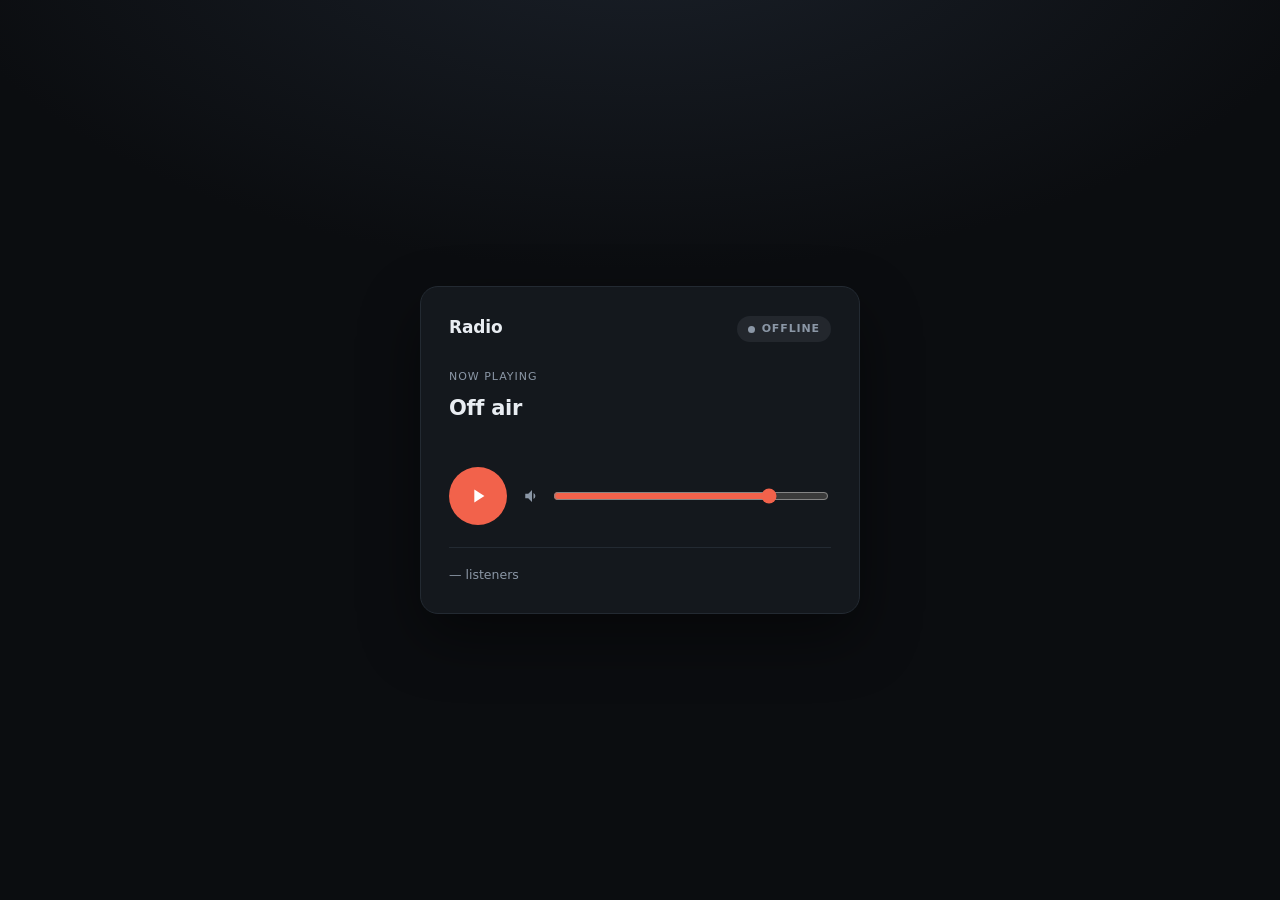
==== web/index.html @ 4fc3e3ca "Decode HTML entities in Icecast metadata /status-json.xsl HTML-entity-escapes text fields even in it" ====
<!doctype html>
<html lang="en">
<head>
<meta charset="utf-8">
<meta name="viewport" content="width=device-width, initial-scale=1">
<title>Radio</title>
<meta name="description" content="Live internet radio">
<style>
  :root {
    --bg: #0b0d10;
    --panel: #14181d;
    --line: #232a32;
    --text: #e9edf2;
    --muted: #8b97a6;
    --accent: #f2624b;
    --accent-soft: rgba(242, 98, 75, 0.14);
  }

  * { box-sizing: border-box; }

  body {
    margin: 0;
    min-height: 100vh;
    display: grid;
    place-items: center;
    padding: 24px;
    background: radial-gradient(1200px 600px at 50% -10%, #1a2029 0%, var(--bg) 60%);
    color: var(--text);
    font: 15px/1.5 ui-sans-serif, system-ui, -apple-system, "Segoe UI", Roboto, sans-serif;
    -webkit-font-smoothing: antialiased;
  }

  .card {
    width: min(440px, 100%);
    background: var(--panel);
    border: 1px solid var(--line);
    border-radius: 18px;
    padding: 28px;
    box-shadow: 0 24px 60px rgba(0, 0, 0, 0.45);
  }

  .station {
    display: flex;
    align-items: center;
    justify-content: space-between;
    gap: 12px;
    margin-bottom: 26px;
  }

  .station h1 {
    margin: 0;
    font-size: 17px;
    font-weight: 600;
    letter-spacing: -0.01em;
  }

  .station p {
    margin: 2px 0 0;
    font-size: 13px;
    color: var(--muted);
  }

  .badge {
    display: inline-flex;
    align-items: center;
    gap: 7px;
    padding: 5px 11px;
    border-radius: 999px;
    background: var(--accent-soft);
    color: var(--accent);
    font-size: 11px;
    font-weight: 600;
    letter-spacing: 0.08em;
    text-transform: uppercase;
    white-space: nowrap;
  }

  .badge.offline { background: rgba(139, 151, 166, 0.12); color: var(--muted); }

  .dot {
    width: 7px;
    height: 7px;
    border-radius: 50%;
    background: currentColor;
  }

  .badge:not(.offline) .dot { animation: pulse 2s ease-in-out infinite; }

  @keyframes pulse { 50% { opacity: 0.25; } }

  .now {
    min-height: 74px;
    margin-bottom: 24px;
  }

  .now .label {
    font-size: 11px;
    letter-spacing: 0.09em;
    text-transform: uppercase;
    color: var(--muted);
  }

  .now .title {
    margin-top: 8px;
    font-size: 21px;
    font-weight: 600;
    letter-spacing: -0.015em;
    overflow-wrap: anywhere;
  }

  .now .artist {
    margin-top: 3px;
    color: var(--muted);
    overflow-wrap: anywhere;
  }

  .controls {
    display: flex;
    align-items: center;
    gap: 16px;
  }

  button.play {
    flex: none;
    width: 58px;
    height: 58px;
    border: 0;
    border-radius: 50%;
    background: var(--accent);
    color: #fff;
    cursor: pointer;
    display: grid;
    place-items: center;
    transition: transform 0.12s ease, filter 0.12s ease;
  }

  button.play:hover { filter: brightness(1.08); }
  button.play:active { transform: scale(0.94); }
  button.play:focus-visible { outline: 2px solid var(--text); outline-offset: 3px; }
  button.play svg { width: 22px; height: 22px; fill: currentColor; }

  .volume { flex: 1; display: flex; align-items: center; gap: 10px; color: var(--muted); }

  input[type="range"] {
    flex: 1;
    accent-color: var(--accent);
    background: transparent;
  }

  .meta {
    margin-top: 22px;
    padding-top: 18px;
    border-top: 1px solid var(--line);
    display: flex;
    justify-content: space-between;
    font-size: 12.5px;
    color: var(--muted);
  }

  .history { margin-top: 18px; }
  .history .label { font-size: 11px; letter-spacing: 0.09em; text-transform: uppercase; color: var(--muted); }
  .history ol { margin: 10px 0 0; padding: 0; list-style: none; font-size: 13px; color: var(--muted); }
  .history li { padding: 4px 0; overflow: hidden; text-overflow: ellipsis; white-space: nowrap; }
  .history:empty, .history[hidden] { display: none; }

  a { color: inherit; }
</style>
</head>
<body>
<main class="card">
  <div class="station">
    <div>
      <h1 id="station-name">Radio</h1>
      <p id="station-description"></p>
    </div>
    <span class="badge offline" id="status"><span class="dot"></span><span id="status-text">Offline</span></span>
  </div>

  <div class="now">
    <div class="label">Now playing</div>
    <div class="title" id="title">—</div>
    <div class="artist" id="artist"></div>
  </div>

  <div class="controls">
    <button class="play" id="play" type="button" aria-label="Play">
      <svg id="icon" viewBox="0 0 24 24" aria-hidden="true"><path d="M8 5v14l11-7z"/></svg>
    </button>
    <div class="volume">
      <svg viewBox="0 0 24 24" width="18" height="18" fill="currentColor" aria-hidden="true">
        <path d="M3 9v6h4l5 5V4L7 9H3zm13.5 3a4.5 4.5 0 0 0-2.5-4v8a4.5 4.5 0 0 0 2.5-4z"/>
      </svg>
      <input type="range" id="volume" min="0" max="100" value="80" aria-label="Volume">
    </div>
  </div>

  <div class="meta">
    <span id="listeners">— listeners</span>
    <span id="quality"></span>
  </div>

  <div class="history" id="history" hidden>
    <div class="label">Recently played</div>
    <ol id="history-list"></ol>
  </div>
</main>

<script>
(() => {
  "use strict";

  const STATUS_URL = "/status-json.xsl";
  const FALLBACK_MOUNT = "/stream.mp3";
  const POLL_MS = 10000;
  const HISTORY_LENGTH = 5;

  const audio = new Audio();
  audio.preload = "none";
  audio.crossOrigin = "anonymous";

  const el = (id) => document.getElementById(id);
  const history = [];
  let mount = FALLBACK_MOUNT;
  let lastTrack = "";

  const savedVolume = Number(localStorage.getItem("radio:volume"));
  const volume = Number.isFinite(savedVolume) && savedVolume > 0 ? savedVolume : 80;
  el("volume").value = volume;
  audio.volume = volume / 100;

  el("volume").addEventListener("input", (event) => {
    audio.volume = event.target.value / 100;
    try { localStorage.setItem("radio:volume", event.target.value); } catch (_) {}
  });

  el("play").addEventListener("click", () => {
    if (audio.paused) {
      // Re-point at the mount every time: a live stream cannot be resumed, and a
      // stale URL would replay whatever was buffered minutes ago.
      audio.src = mount + (mount.includes("?") ? "&" : "?") + "t=" + Date.now();
      audio.play().catch(() => setPlaying(false));
      setPlaying(true);
    } else {
      audio.pause();
      audio.removeAttribute("src");
      audio.load();
      setPlaying(false);
    }
  });

  audio.addEventListener("playing", () => setPlaying(true));
  audio.addEventListener("pause", () => setPlaying(false));
  audio.addEventListener("error", () => setPlaying(false));

  function setPlaying(playing) {
    el("icon").innerHTML = playing
      ? '<path d="M6 5h4v14H6zM14 5h4v14h-4z"/>'
      : '<path d="M8 5v14l11-7z"/>';
    el("play").setAttribute("aria-label", playing ? "Pause" : "Play");
  }

  function sources(stats) {
    const source = stats && stats.source;
    if (!source) return [];
    return Array.isArray(source) ? source : [source];
  }

  function pickSource(list) {
    // Prefer the mount we are already playing, otherwise take the first one and
    // adopt it — that way renaming RADIO_MOUNT needs no change in here.
    const match = list.find((s) => String(s.listenurl || "").endsWith(mount));
    return match || list[0] || null;
  }

  // Icecast's status-json.xsl HTML-entity-escapes metadata (a leftover from
  // its XSLT origins) even though the endpoint is JSON — "–" arrives as
  // "&#8211;". Decode via a detached textarea: the browser's own parser
  // does the work, and textarea content is never executed as markup.
  const entityDecoder = document.createElement("textarea");
  function decodeEntities(text) {
    entityDecoder.innerHTML = text;
    return entityDecoder.value;
  }

  function splitTitle(source) {
    const artist = decodeEntities(source.artist || "");
    const title = decodeEntities(source.title || source.yp_currently_playing || "");
    if (artist) return { artist, title };
    const parts = title.split(" - ");
    return parts.length > 1
      ? { artist: parts.shift().trim(), title: parts.join(" - ").trim() }
      : { artist: "", title: title.trim() };
  }

  function remember(track) {
    if (!track || track === lastTrack) return;
    if (lastTrack) history.unshift(lastTrack);
    lastTrack = track;
    history.splice(HISTORY_LENGTH);
    el("history").hidden = history.length === 0;
    el("history-list").replaceChildren(
      ...history.map((entry) => {
        const li = document.createElement("li");
        li.textContent = entry;
        return li;
      })
    );
  }

  function setOffline() {
    el("status").classList.add("offline");
    el("status-text").textContent = "Offline";
    el("title").textContent = "Off air";
    el("artist").textContent = "";
    el("listeners").textContent = "— listeners";
    el("quality").textContent = "";
  }

  async function poll() {
    try {
      const response = await fetch(STATUS_URL, { cache: "no-store" });
      const source = pickSource(sources((await response.json()).icestats));
      if (!source) return setOffline();

      if (source.listenurl) {
        try { mount = new URL(source.listenurl).pathname; } catch (_) {}
      }

      const { artist, title } = splitTitle(source);
      const name = decodeEntities(source.server_name || "Radio");
      document.title = title ? `${title} · ${name}` : name;
      el("station-name").textContent = name;
      el("station-description").textContent = decodeEntities(source.server_description || "");
      el("title").textContent = title || "—";
      el("artist").textContent = artist;

      const listeners = Number(source.listeners || 0);
      el("listeners").textContent = `${listeners} listener${listeners === 1 ? "" : "s"}`;
      el("quality").textContent = [
        source.bitrate ? `${source.bitrate} kbps` : "",
        source.genre || "",
      ].filter(Boolean).join(" · ");

      el("status").classList.remove("offline");
      el("status-text").textContent = "On air";
      remember([artist, title].filter(Boolean).join(" — "));
    } catch (_) {
      setOffline();
    }
  }

  poll();
  setInterval(poll, POLL_MS);
})();
</script>
</body>
</html>
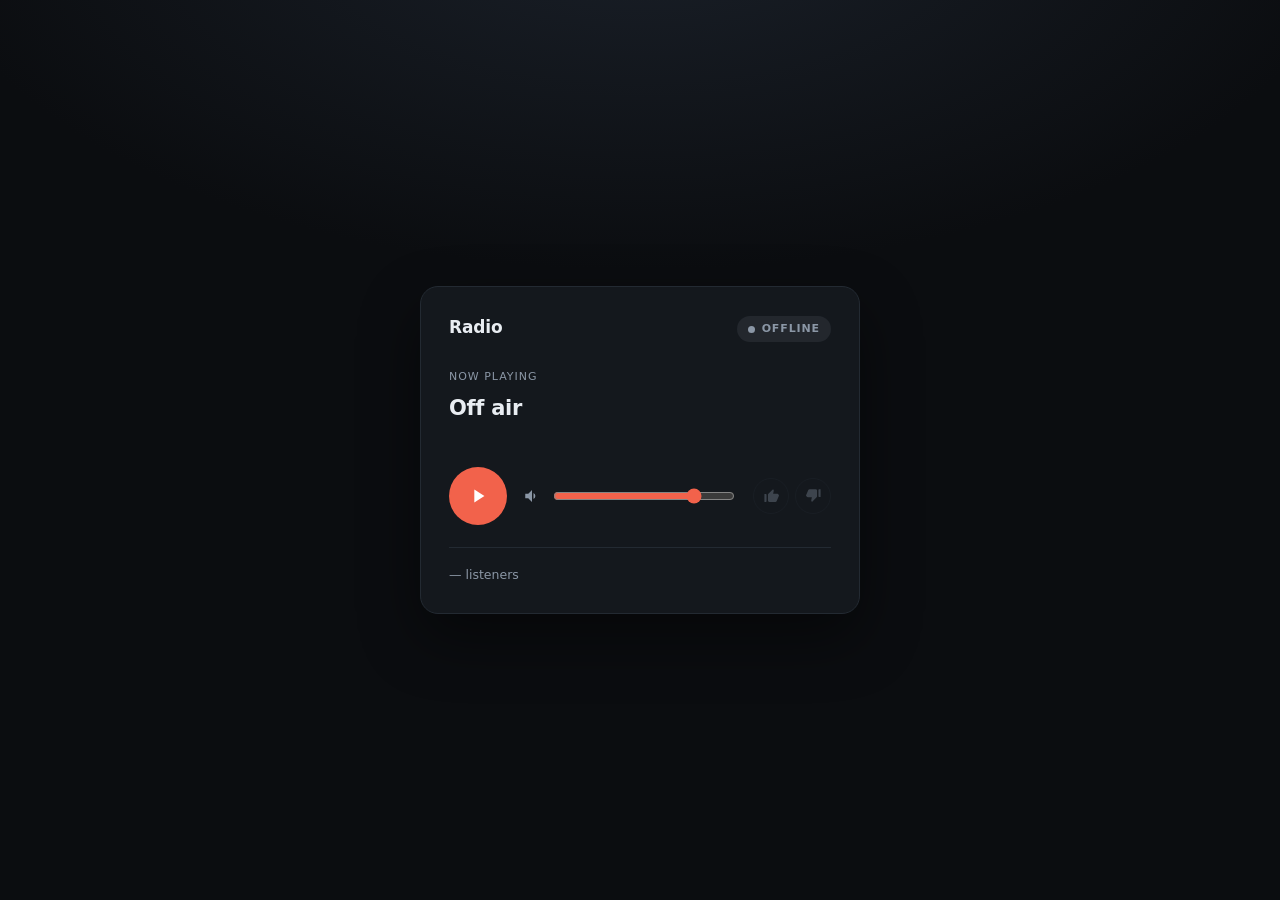
==== commit 4a265fd6: "Add thumbs up/down feedback that feeds back into the DJ Thumbs up: favorites the track in Jellyfin a" ====
--- a/web/index.html
+++ b/web/index.html
@@ -141,6 +141,27 @@
 
   .volume { flex: 1; display: flex; align-items: center; gap: 10px; color: var(--muted); }
 
+  .vote { flex: none; display: flex; gap: 6px; }
+
+  .vote-btn {
+    width: 36px;
+    height: 36px;
+    border-radius: 50%;
+    border: 1px solid var(--line);
+    background: transparent;
+    color: var(--muted);
+    cursor: pointer;
+    display: grid;
+    place-items: center;
+    transition: border-color 0.12s ease, color 0.12s ease, background 0.12s ease;
+  }
+
+  .vote-btn svg { fill: currentColor; }
+  .vote-btn:not(:disabled):hover { border-color: var(--accent); color: var(--accent); }
+  .vote-btn:focus-visible { outline: 2px solid var(--text); outline-offset: 2px; }
+  .vote-btn:disabled { opacity: 0.35; cursor: default; }
+  .vote-btn.active { background: var(--accent-soft); color: var(--accent); border-color: var(--accent); }
+
   input[type="range"] {
     flex: 1;
     accent-color: var(--accent);
@@ -156,6 +177,16 @@
     font-size: 12.5px;
     color: var(--muted);
   }
+
+  .drift {
+    margin-top: 10px;
+    font-size: 12.5px;
+    color: var(--muted);
+    overflow-wrap: anywhere;
+  }
+
+  .drift[hidden] { display: none; }
+  .drift b { color: var(--text); font-weight: 500; }
 
   .history { margin-top: 18px; }
   .history .label { font-size: 11px; letter-spacing: 0.09em; text-transform: uppercase; color: var(--muted); }
@@ -180,6 +211,7 @@
     <div class="label">Now playing</div>
     <div class="title" id="title">—</div>
     <div class="artist" id="artist"></div>
+    <div class="drift" id="drift" hidden></div>
   </div>
 
   <div class="controls">
@@ -192,6 +224,18 @@
       </svg>
       <input type="range" id="volume" min="0" max="100" value="80" aria-label="Volume">
     </div>
+    <div class="vote">
+      <button class="vote-btn" id="vote-up" type="button" aria-label="Like this track" title="Gefällt mir" disabled>
+        <svg viewBox="0 0 24 24" width="17" height="17" aria-hidden="true">
+          <path d="M2 21h2a1 1 0 0 0 1-1v-9a1 1 0 0 0-1-1H2v11zM22 11.5a2 2 0 0 0-2-2h-5.7l.86-4.14.03-.32c0-.4-.16-.77-.42-1.03L14.17 3 7.6 9.57C7.22 9.94 7 10.46 7 11v8a2 2 0 0 0 2 2h8.5c.83 0 1.54-.5 1.84-1.22l3.02-7.05c.1-.24.14-.5.14-.77v-1.4l-.01-.01L22 11.5z"/>
+        </svg>
+      </button>
+      <button class="vote-btn" id="vote-down" type="button" aria-label="Dislike this track" title="Gefällt mir nicht" disabled>
+        <svg viewBox="0 0 24 24" width="17" height="17" aria-hidden="true">
+          <path d="M22 3h-2a1 1 0 0 0-1 1v9a1 1 0 0 0 1 1h2V3zM2 12.5a2 2 0 0 0 2 2h5.7l-.86 4.14-.03.32c0 .4.16.77.42 1.03L9.83 21l6.57-6.57c.38-.37.6-.89.6-1.43V5a2 2 0 0 0-2-2H6.5c-.83 0-1.54.5-1.84 1.22L1.64 11.27c-.1.24-.14.5-.14.77v1.4l.01.01L2 12.5z"/>
+        </svg>
+      </button>
+    </div>
   </div>
 
   <div class="meta">
@@ -210,20 +254,41 @@
   "use strict";
 
   const STATUS_URL = "/status-json.xsl";
+  const DJ_STATUS_URL = "/dj/status";
   const FALLBACK_MOUNT = "/stream.mp3";
   const POLL_MS = 10000;
+  const DJ_POLL_MS = 30000; // the target changes over minutes, not seconds
   const HISTORY_LENGTH = 5;
 
   const audio = new Audio();
   audio.preload = "none";
   audio.crossOrigin = "anonymous";
+
+  // If the page itself was opened as https://user:pass@host/..., a plain
+  // relative fetch("/status-json.xsl") resolves against that and inherits
+  // the embedded credentials -- which fetch() then refuses outright
+  // ("... is an url with embedded credentials"), never even hitting the
+  // network. Building an explicit same-origin URL with the userinfo
+  // stripped avoids that; the browser still attaches its cached HTTP-auth
+  // credentials for the realm on its own, same as any other same-origin request.
+  function credentiallessUrl(path) {
+    const url = new URL(path, location.href);
+    url.username = "";
+    url.password = "";
+    return url.toString();
+  }
 
   const el = (id) => document.getElementById(id);
   const history = [];
   let mount = FALLBACK_MOUNT;
   let lastTrack = "";
 
-  const savedVolume = Number(localStorage.getItem("radio:volume"));
+  // A synchronous throw here (storage blocked entirely -- strict privacy
+  // settings, some private-browsing configurations) would otherwise kill
+  // this whole script before poll() ever gets called, leaving the page
+  // stuck on its static "Offline" markup with no request ever firing.
+  let savedVolume = NaN;
+  try { savedVolume = Number(localStorage.getItem("radio:volume")); } catch (_) {}
   const volume = Number.isFinite(savedVolume) && savedVolume > 0 ? savedVolume : 80;
   el("volume").value = volume;
   audio.volume = volume / 100;
@@ -296,6 +361,7 @@
     if (!track || track === lastTrack) return;
     if (lastTrack) history.unshift(lastTrack);
     lastTrack = track;
+    resetVoteButtons();
     history.splice(HISTORY_LENGTH);
     el("history").hidden = history.length === 0;
     el("history-list").replaceChildren(
@@ -314,11 +380,47 @@
     el("artist").textContent = "";
     el("listeners").textContent = "— listeners";
     el("quality").textContent = "";
-  }
+    el("drift").hidden = true;
+    el("vote-up").disabled = true;
+    el("vote-down").disabled = true;
+  }
+
+  function resetVoteButtons() {
+    el("vote-up").disabled = false;
+    el("vote-down").disabled = false;
+    el("vote-up").classList.remove("active");
+    el("vote-down").classList.remove("active");
+  }
+
+  async function vote(direction) {
+    const upBtn = el("vote-up");
+    const downBtn = el("vote-down");
+    upBtn.disabled = true;
+    downBtn.disabled = true;
+    try {
+      const response = await fetch(credentiallessUrl("/dj/feedback"), {
+        method: "POST",
+        headers: { "Content-Type": "application/json" },
+        body: JSON.stringify({ vote: direction }),
+      });
+      if (!response.ok) throw new Error(`feedback returned ${response.status}`);
+      upBtn.classList.toggle("active", direction === "up");
+      downBtn.classList.toggle("active", direction === "down");
+    } catch (err) {
+      console.error("radio: vote failed", err);
+    } finally {
+      upBtn.disabled = false;
+      downBtn.disabled = false;
+    }
+  }
+
+  el("vote-up").addEventListener("click", () => vote("up"));
+  el("vote-down").addEventListener("click", () => vote("down"));
 
   async function poll() {
     try {
-      const response = await fetch(STATUS_URL, { cache: "no-store" });
+      const response = await fetch(credentiallessUrl(STATUS_URL), { cache: "no-store" });
+      if (!response.ok) console.error("radio: status fetch returned", response.status);
       const source = pickSource(sources((await response.json()).icestats));
       if (!source) return setOffline();
 
@@ -344,13 +446,44 @@
       el("status").classList.remove("offline");
       el("status-text").textContent = "On air";
       remember([artist, title].filter(Boolean).join(" — "));
-    } catch (_) {
+    } catch (err) {
+      console.error("radio: poll() failed", err);
       setOffline();
     }
   }
 
+  // The DJ isn't guaranteed to be deployed (or reachable, mid-transition) —
+  // failures here just leave the line hidden rather than affecting playback.
+  async function pollDj() {
+    try {
+      const response = await fetch(credentiallessUrl(DJ_STATUS_URL), { cache: "no-store" });
+      if (!response.ok) return;
+      const status = await response.json();
+      const target = status && status.target;
+      const dj = el("drift");
+      if (!target || !target.title) {
+        dj.hidden = true;
+        return;
+      }
+      const who = [target.author, target.title].filter(Boolean).join(" – ");
+      const phase = status.phase === "dwelling" ? "settling into" : "drifting toward";
+      const b = document.createElement("b");
+      b.textContent = who;
+      dj.replaceChildren(
+        `${phase} `,
+        b,
+        status.daypart ? ` · ${status.daypart}` : ""
+      );
+      dj.hidden = false;
+    } catch (_) {
+      el("drift").hidden = true;
+    }
+  }
+
   poll();
+  pollDj();
   setInterval(poll, POLL_MS);
+  setInterval(pollDj, DJ_POLL_MS);
 })();
 </script>
 </body>
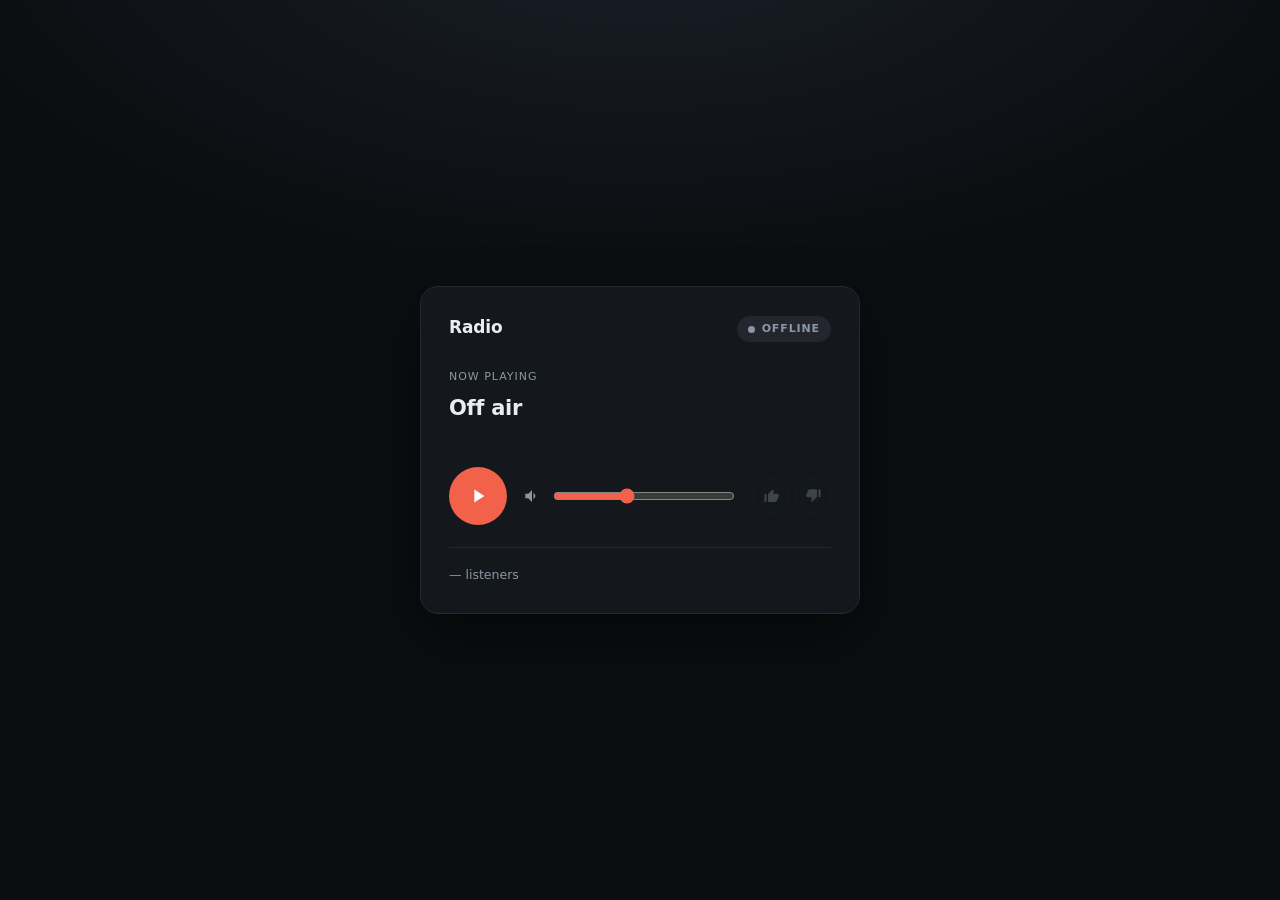
==== commit ef64b318: "Fading trail der letzten Tracks auf der Song-Map anzeigen DJ-Backend liefert jetzt map_trail (letzte" ====
--- a/web/index.html
+++ b/web/index.html
@@ -194,6 +194,36 @@
   .history li { padding: 4px 0; overflow: hidden; text-overflow: ellipsis; white-space: nowrap; }
   .history:empty, .history[hidden] { display: none; }
 
+  .songmap { margin-top: 18px; }
+  .songmap .label { font-size: 11px; letter-spacing: 0.09em; text-transform: uppercase; color: var(--muted); }
+  .songmap[hidden] { display: none; }
+
+  .songmap-frame {
+    position: relative;
+    margin-top: 10px;
+    border-radius: 10px;
+    overflow: hidden;
+    background: #05070a;
+    aspect-ratio: 900 / 680;
+  }
+
+  .songmap-bg { position: absolute; inset: 0; width: 100%; height: 100%; display: block; }
+
+  .songmap-trail { position: absolute; inset: 0; width: 100%; height: 100%; pointer-events: none; }
+  .songmap-trail line { stroke: var(--accent); stroke-width: 3; stroke-linecap: round; }
+  .songmap-trail circle { fill: var(--accent); }
+
+  .songmap-dot {
+    position: absolute;
+    width: 9px;
+    height: 9px;
+    margin: -4.5px 0 0 -4.5px;
+    border-radius: 50%;
+    background: var(--accent);
+    box-shadow: 0 0 0 4px var(--accent-soft), 0 0 10px 2px rgba(242, 98, 75, 0.7);
+    transition: left 0.6s ease, top 0.6s ease;
+  }
+
   a { color: inherit; }
 </style>
 </head>
@@ -222,7 +252,7 @@
       <svg viewBox="0 0 24 24" width="18" height="18" fill="currentColor" aria-hidden="true">
         <path d="M3 9v6h4l5 5V4L7 9H3zm13.5 3a4.5 4.5 0 0 0-2.5-4v8a4.5 4.5 0 0 0 2.5-4z"/>
       </svg>
-      <input type="range" id="volume" min="0" max="100" value="80" aria-label="Volume">
+      <input type="range" id="volume" min="0" max="100" value="40" aria-label="Volume">
     </div>
     <div class="vote">
       <button class="vote-btn" id="vote-up" type="button" aria-label="Like this track" title="Gefällt mir" disabled>
@@ -240,12 +270,22 @@
 
   <div class="meta">
     <span id="listeners">— listeners</span>
+    <span id="likes-today" hidden></span>
     <span id="quality"></span>
   </div>
 
   <div class="history" id="history" hidden>
     <div class="label">Recently played</div>
     <ol id="history-list"></ol>
+  </div>
+
+  <div class="songmap" id="songmap" hidden>
+    <div class="label">On the sonic map</div>
+    <div class="songmap-frame">
+      <img src="/song_map.png" alt="" class="songmap-bg">
+      <svg class="songmap-trail" id="songmap-trail" viewBox="0 0 900 680"></svg>
+      <div class="songmap-dot" id="songmap-dot"></div>
+    </div>
   </div>
 </main>
 
@@ -289,7 +329,7 @@
   // stuck on its static "Offline" markup with no request ever firing.
   let savedVolume = NaN;
   try { savedVolume = Number(localStorage.getItem("radio:volume")); } catch (_) {}
-  const volume = Number.isFinite(savedVolume) && savedVolume > 0 ? savedVolume : 80;
+  const volume = Number.isFinite(savedVolume) && savedVolume > 0 ? savedVolume : 40;
   el("volume").value = volume;
   audio.volume = volume / 100;
 
@@ -459,6 +499,49 @@
       const response = await fetch(credentiallessUrl(DJ_STATUS_URL), { cache: "no-store" });
       if (!response.ok) return;
       const status = await response.json();
+
+      const likesEl = el("likes-today");
+      const likes = Number(status.likes_today || 0);
+      likesEl.hidden = likes === 0;
+      likesEl.textContent = `♥ ${likes} today`;
+
+      const songmap = el("songmap");
+      const trailSvg = el("songmap-trail");
+      const pos = status.map_position;
+      if (pos && pos.bounds) {
+        const { bounds } = pos;
+        const toPct = (x, y) => ({
+          px: ((x - bounds.xmin) / (bounds.xmax - bounds.xmin)) * 100,
+          py: (1 - (y - bounds.ymin) / (bounds.ymax - bounds.ymin)) * 100,
+        });
+        const here = toPct(pos.x, pos.y);
+        el("songmap-dot").style.left = `${here.px}%`;
+        el("songmap-dot").style.top = `${here.py}%`;
+        songmap.hidden = false;
+
+        // Fading trail of recently played tracks, oldest to newest, ending
+        // at the current position -- older points/segments are more faded.
+        const trail = (status.map_trail || []).map((p) => toPct(p.x, p.y));
+        const n = trail.length;
+        const frac = (i) => (n > 1 ? i / (n - 1) : 1);
+        let svg = "";
+        for (let i = 0; i < n - 1; i++) {
+          const a = trail[i], b = trail[i + 1];
+          const opacity = 0.08 + 0.55 * frac(i + 1);
+          svg += `<line x1="${(a.px * 9).toFixed(1)}" y1="${(a.py * 6.8).toFixed(1)}" x2="${(b.px * 9).toFixed(1)}" y2="${(b.py * 6.8).toFixed(1)}" stroke-opacity="${opacity.toFixed(2)}" />`;
+        }
+        for (let i = 0; i < n - 1; i++) {
+          const p = trail[i];
+          const opacity = 0.12 + 0.5 * frac(i);
+          const r = 2.4 + 1.6 * frac(i);
+          svg += `<circle cx="${(p.px * 9).toFixed(1)}" cy="${(p.py * 6.8).toFixed(1)}" r="${r.toFixed(1)}" opacity="${opacity.toFixed(2)}" />`;
+        }
+        trailSvg.innerHTML = svg;
+      } else {
+        songmap.hidden = true;
+        trailSvg.innerHTML = "";
+      }
+
       const target = status && status.target;
       const dj = el("drift");
       if (!target || !target.title) {
